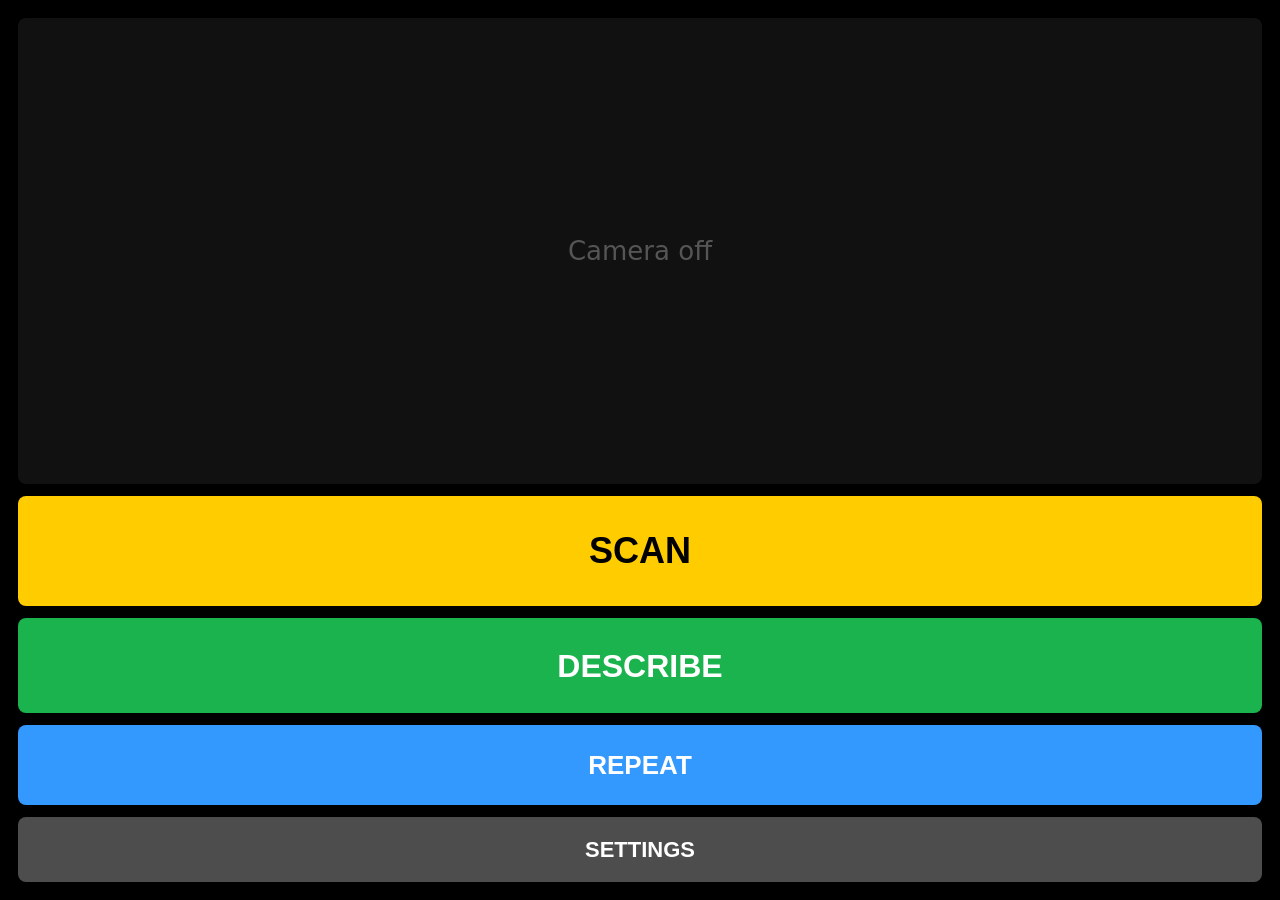
==== frontend/index.html @ 696ddb3e "WebApp" ====
<!DOCTYPE html>
<html lang="en">
<head>
    <meta charset="UTF-8">
    <meta name="viewport" content="width=device-width, initial-scale=1.0, user-scalable=no">
    <meta name="theme-color" content="#000000">
    <meta name="description" content="A-Eyes — assistive vision app for the visually impaired">
    <title>A-Eyes</title>
    <link rel="stylesheet" href="css/style.css">
</head>
<body>

  <!-- ══════════════════════════════════════════════════════════════════════
       Écran principal — caméra + 4 boutons d'action
       Correspond à MainScreen dans Kivy
  ══════════════════════════════════════════════════════════════════════════ -->
  <main id="main-screen" role="main" aria-label="A-Eyes main screen">

    <!-- Zone caméra — affiche le flux vidéo ou un placeholder -->
    <div id="camera-container" role="img" aria-label="Camera preview area">
      <p id="camera-placeholder" aria-hidden="true">Camera off</p>
      <video id="camera-view"
             hidden
             autoplay
             playsinline
             muted
             aria-label="Live camera feed"></video>
    </div>

    <!-- Bouton SCAN — active/désactive le flux caméra -->
    <button id="btn-scan"
            class="btn btn-scan"
            aria-label="Toggle camera"
            aria-pressed="false">
      SCAN
    </button>

    <!-- Bouton DESCRIBE — envoie un frame au backend pour analyse IA -->
    <button id="btn-describe"
            class="btn btn-describe"
            aria-label="Describe the current scene">
      DESCRIBE
    </button>

    <!-- Bouton REPEAT — relit le dernier message TTS -->
    <button id="btn-repeat"
            class="btn btn-repeat"
            aria-label="Repeat last spoken message">
      REPEAT
    </button>

    <!-- Bouton SETTINGS — navigue vers l'écran de réglages -->
    <button id="btn-settings"
            class="btn btn-settings"
            aria-label="Open settings">
      SETTINGS
    </button>

  </main>


  <!-- ══════════════════════════════════════════════════════════════════════
       Écran réglages — vitesse de parole
       Correspond à SettingsScreen dans Kivy
  ══════════════════════════════════════════════════════════════════════════ -->
  <section id="settings-screen"
           hidden
           role="region"
           aria-label="Settings screen">

    <h1>SETTINGS</h1>

    <label for="rate-slider">Speech rate</label>

    <!-- Slider vitesse TTS — 80 à 250 mots/minute, défaut 160 -->
    <input type="range"
           id="rate-slider"
           min="80" max="250" value="160" step="10"
           aria-valuemin="80" aria-valuemax="250" aria-valuenow="160"
           aria-label="Speech rate in words per minute">

    <!-- Valeur courante affichée et annoncée aux lecteurs d'écran -->
    <output id="rate-value"
            for="rate-slider"
            aria-live="polite">160 words/min</output>

    <!-- Bouton retour -->
    <button id="btn-back"
            class="btn btn-back"
            aria-label="Save settings and return to main screen">
      ← BACK
    </button>

  </section>


  <script type="module" src="js/app.js"></script>
</body>
</html>
---- frontend/css/style.css ----
/* ═══════════════════════════════════════════════════════════════════════════
   style.css — A-Eyes Web UI
   Reprend fidèlement les couleurs et tailles de Src/config.py.
   Fort contraste pour utilisateurs malvoyants.
   ═══════════════════════════════════════════════════════════════════════════ */

/* ── Variables (équivalents CSS de config.py) ─────────────────────────────── */
:root {
  /* Couleurs — converties depuis les tuples RGBA Kivy (0–1) vers CSS */
  --bg-color:       #000000;   /* BG_COLOR       (0, 0, 0)           */
  --btn-scan:       #ffcc00;   /* BTN_SCAN_COLOR  (1, 0.8, 0)         */
  --btn-desc:       #1ab34d;   /* BTN_DESC_COLOR  (0.1, 0.7, 0.3)     */
  --btn-rep:        #3399ff;   /* BTN_REP_COLOR   (0.2, 0.6, 1)       */
  --btn-set:        #4d4d4d;   /* BTN_SET_COLOR   (0.3, 0.3, 0.3)     */
  --text-dark:      #000000;   /* BTN_DARK_TEXT                       */
  --text-light:     #ffffff;   /* BTN_LIGHT_TEXT                      */
  --text-accent:    #ffcc00;

  /* Typographie — sp → px (1sp ≈ 1px sur écran standard) */
  --font-xl:  36px;   /* FONT_SIZE_XL */
  --font-l:   32px;   /* FONT_SIZE_L  */
  --font-m:   26px;   /* FONT_SIZE_M  */
  --font-s:   22px;   /* FONT_SIZE_S  */

  /* Hauteurs boutons — dp → px */
  --btn-h-xl: 110px;  /* BTN_HEIGHT_XL */
  --btn-h-l:   95px;  /* BTN_HEIGHT_L  */
  --btn-h-m:   80px;  /* BTN_HEIGHT_M  */
  --btn-h-s:   65px;  /* BTN_HEIGHT_S  */

  /* Espacements */
  --padding: 18px;    /* PADDING  */
  --spacing: 12px;    /* SPACING  */
}

/* ── Reset ───────────────────────────────────────────────────────────────── */
*, *::before, *::after {
  box-sizing: border-box;
  margin: 0;
  padding: 0;
}

/* Force l'attribut HTML `hidden` à toujours masquer l'élément,
   même si une règle CSS plus spécifique (ex: #settings-screen { display:flex })
   tenterait de le remplacer. Sans ce correctif, les deux écrans s'affichent
   simultanément car l'ID selector a une spécificité supérieure à [hidden]. */
[hidden] { display: none !important; }

html, body {
  height: 100%;
  overflow: hidden;
  background: var(--bg-color);
  color: var(--text-light);
  font-family: system-ui, -apple-system, sans-serif;
}

/* ── Écrans (screens) ────────────────────────────────────────────────────── */
/* Chaque écran occupe toute la hauteur de la fenêtre */
#main-screen,
#settings-screen {
  display: flex;
  flex-direction: column;
  height: 100dvh;          /* dvh = prend en compte la barre d'adresse mobile */
  padding: var(--padding);
  gap: var(--spacing);
}

/* ── Zone caméra ─────────────────────────────────────────────────────────── */
#camera-container {
  flex: 1;              /* prend tout l'espace disponible (comme size_hint: 0.5 côté Kivy) */
  min-height: 0;        /* nécessaire pour que flex: 1 fonctionne dans une colonne */
  position: relative;
  background: #111111;
  border-radius: 8px;
  overflow: hidden;
  display: flex;
  align-items: center;
  justify-content: center;
}

#camera-placeholder {
  color: #555555;
  font-size: var(--font-m);
  text-align: center;
  pointer-events: none;
  user-select: none;
}

#camera-view {
  width: 100%;
  height: 100%;
  object-fit: contain;
  display: block;
}

/* ── Boutons (communs) ───────────────────────────────────────────────────── */
.btn {
  display: block;
  width: 100%;
  flex-shrink: 0;
  border: none;
  border-radius: 8px;
  font-size: var(--font-l);
  font-weight: bold;
  cursor: pointer;
  line-height: 1;
  transition: opacity 0.12s;
}

.btn:active  { opacity: 0.72; }

/* Indicateur de focus visible — indispensable pour l'accessibilité clavier */
.btn:focus-visible {
  outline: 4px solid var(--btn-scan);
  outline-offset: 3px;
}

/* ── Boutons spécifiques ─────────────────────────────────────────────────── */
.btn-scan {
  background: var(--btn-scan);
  color: var(--text-dark);      /* noir sur jaune = contraste maximal */
  height: var(--btn-h-xl);
  font-size: var(--font-xl);
}

.btn-describe {
  background: var(--btn-desc);
  color: var(--text-light);
  height: var(--btn-h-l);
}

.btn-repeat {
  background: var(--btn-rep);
  color: var(--text-light);
  height: var(--btn-h-m);
  font-size: var(--font-m);
}

.btn-settings {
  background: var(--btn-set);
  color: var(--text-light);
  height: var(--btn-h-s);
  font-size: var(--font-s);
}

/* ── Écran réglages ──────────────────────────────────────────────────────── */
#settings-screen h1 {
  font-size: 34px;
  color: var(--text-light);
  text-align: center;
  padding: 12px 0;
  flex-shrink: 0;
}

#settings-screen label {
  font-size: var(--font-m);
  color: #cccccc;
  flex-shrink: 0;
}

#rate-slider {
  width: 100%;
  height: 60px;
  accent-color: var(--btn-scan);
  cursor: pointer;
  flex-shrink: 0;
}

#rate-value {
  display: block;
  font-size: var(--font-s);
  color: var(--text-accent);
  text-align: center;
  flex-shrink: 0;
}

.btn-back {
  margin-top: auto;       /* pousse le bouton en bas de l'écran */
  background: var(--btn-set);
  color: var(--text-light);
  height: var(--btn-h-m);
  font-size: var(--font-m);
}

/* ── Responsive — mobile portrait (petits écrans) ────────────────────────── */
@media (max-width: 480px) {
  :root {
    --font-xl: 28px;
    --font-l:  24px;
    --font-m:  20px;
    --font-s:  17px;
    --btn-h-xl: 90px;
    --btn-h-l:  78px;
    --btn-h-m:  65px;
    --btn-h-s:  54px;
  }
}
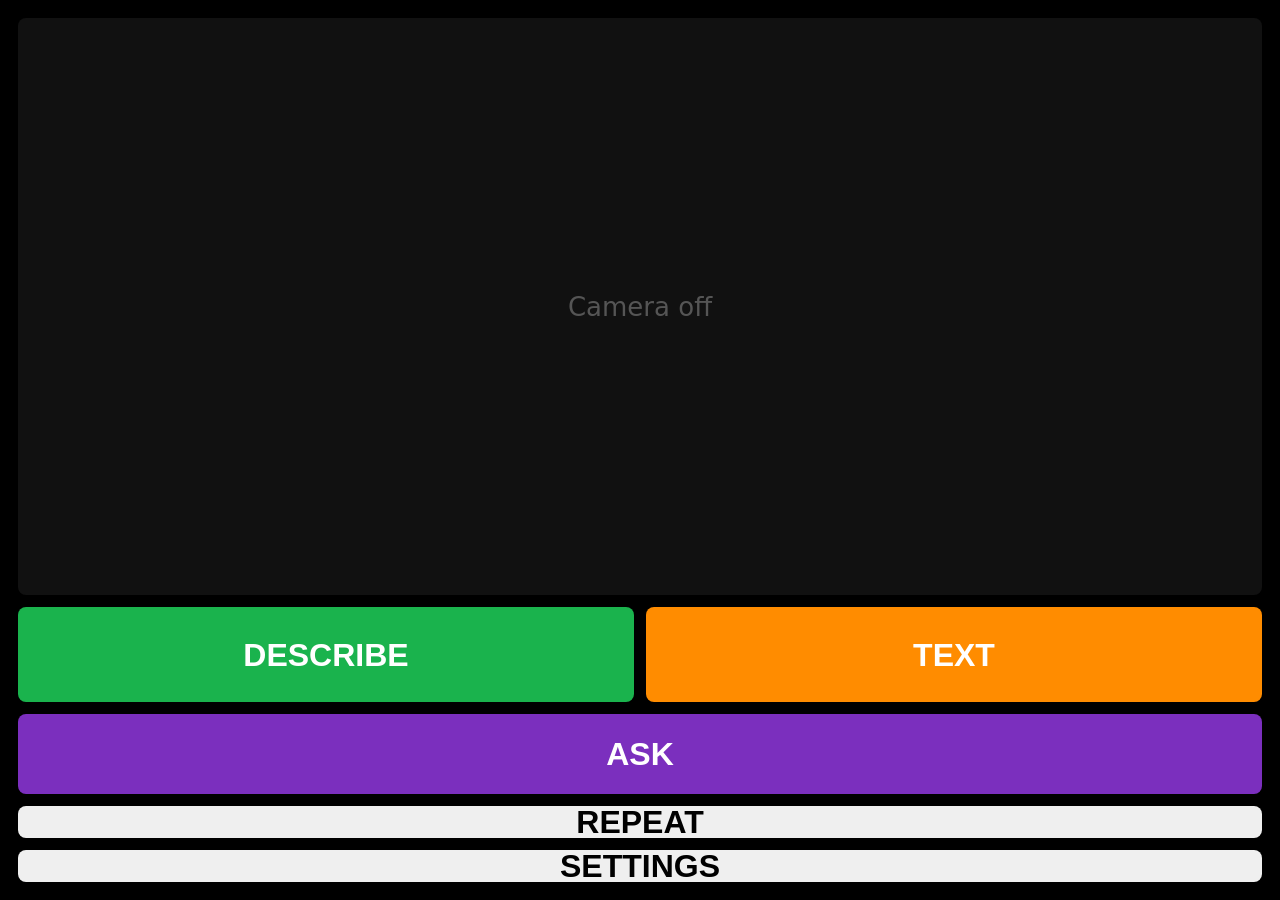
==== commit ad9c9ff9: "V3" ====
--- a/frontend/index.html
+++ b/frontend/index.html
@@ -27,19 +27,25 @@
              aria-label="Live camera feed"></video>
     </div>
 
-    <!-- Bouton SCAN — active/désactive le flux caméra -->
-    <button id="btn-scan"
-            class="btn btn-scan"
-            aria-label="Toggle camera"
-            aria-pressed="false">
-      SCAN
-    </button>
+    <!-- Boutons DESCRIBE + TEXT — côte à côte -->
+    <div class="btn-row">
+      <button id="btn-describe"
+              class="btn btn-describe"
+              aria-label="Describe the current scene">
+        DESCRIBE
+      </button>
+      <button id="btn-text"
+              class="btn btn-text"
+              aria-label="Read text in the current scene">
+        TEXT
+      </button>
+    </div>
 
-    <!-- Bouton DESCRIBE — envoie un frame au backend pour analyse IA -->
-    <button id="btn-describe"
-            class="btn btn-describe"
-            aria-label="Describe the current scene">
-      DESCRIBE
+    <!-- Bouton ASK — pose une question sur la dernière image analysée -->
+    <button id="btn-ask"
+            class="btn btn-ask"
+            aria-label="Ask a question about the last image">
+      ASK
     </button>
 
     <!-- Bouton REPEAT — relit le dernier message TTS -->
--- a/frontend/css/style.css
+++ b/frontend/css/style.css
@@ -116,11 +116,15 @@
 }
 
 /* ── Boutons spécifiques ─────────────────────────────────────────────────── */
-.btn-scan {
-  background: var(--btn-scan);
-  color: var(--text-dark);      /* noir sur jaune = contraste maximal */
-  height: var(--btn-h-xl);
-  font-size: var(--font-xl);
+/* Conteneur DESCRIBE + TEXT côte à côte */
+.btn-row {
+  display: flex;
+  gap: var(--spacing);
+  flex-shrink: 0;
+}
+
+.btn-row .btn {
+  flex: 1;
 }
 
 .btn-describe {
@@ -129,7 +133,17 @@
   height: var(--btn-h-l);
 }
 
-.btn-repeat {
+.btn-text {
+  background: #FF8C00;
+  color: var(--text-light);
+  height: var(--btn-h-l);
+}
+
+.btn-ask {
+  background: #7B2FBE;
+  color: var(--text-light);
+  height: var(--btn-h-m);
+}
   background: var(--btn-rep);
   color: var(--text-light);
   height: var(--btn-h-m);
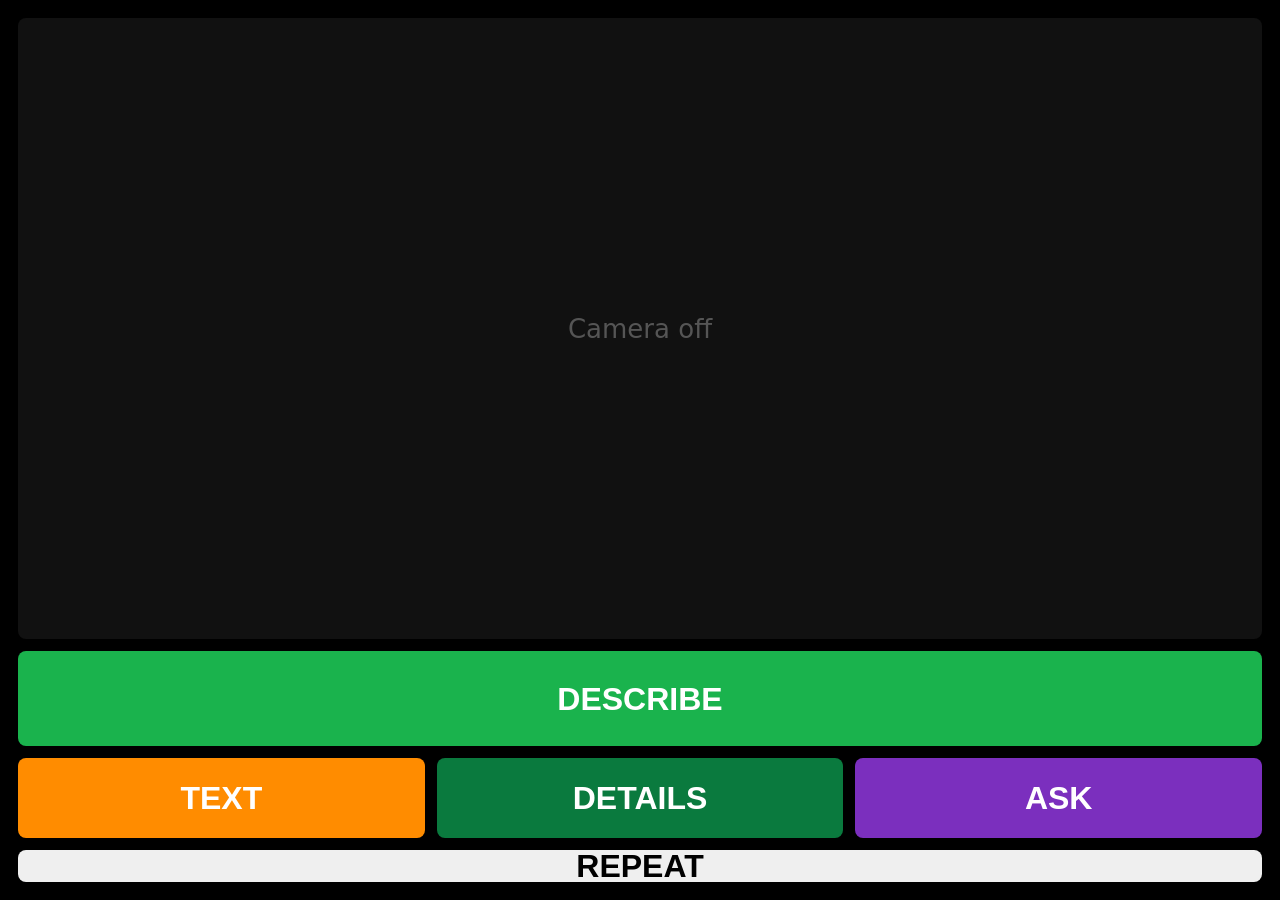
==== commit 4b6c9b40: "V3Bis" ====
--- a/frontend/index.html
+++ b/frontend/index.html
@@ -27,26 +27,31 @@
              aria-label="Live camera feed"></video>
     </div>
 
-    <!-- Boutons DESCRIBE + TEXT — côte à côte -->
+    <!-- Bouton DESCRIBE — pleine largeur -->
+    <button id="btn-describe"
+            class="btn btn-describe"
+            aria-label="Describe the current scene">
+      DESCRIBE
+    </button>
+
+    <!-- TEXT + DETAILS + ASK — côte à côte -->
     <div class="btn-row">
-      <button id="btn-describe"
-              class="btn btn-describe"
-              aria-label="Describe the current scene">
-        DESCRIBE
-      </button>
       <button id="btn-text"
               class="btn btn-text"
               aria-label="Read text in the current scene">
         TEXT
       </button>
+      <button id="btn-details"
+              class="btn btn-details"
+              aria-label="Get a detailed description of the current scene">
+        DETAILS
+      </button>
+      <button id="btn-ask"
+              class="btn btn-ask"
+              aria-label="Ask a question about the last image">
+        ASK
+      </button>
     </div>
-
-    <!-- Bouton ASK — pose une question sur la dernière image analysée -->
-    <button id="btn-ask"
-            class="btn btn-ask"
-            aria-label="Ask a question about the last image">
-      ASK
-    </button>
 
     <!-- Bouton REPEAT — relit le dernier message TTS -->
     <button id="btn-repeat"
@@ -55,49 +60,7 @@
       REPEAT
     </button>
 
-    <!-- Bouton SETTINGS — navigue vers l'écran de réglages -->
-    <button id="btn-settings"
-            class="btn btn-settings"
-            aria-label="Open settings">
-      SETTINGS
-    </button>
-
   </main>
-
-
-  <!-- ══════════════════════════════════════════════════════════════════════
-       Écran réglages — vitesse de parole
-       Correspond à SettingsScreen dans Kivy
-  ══════════════════════════════════════════════════════════════════════════ -->
-  <section id="settings-screen"
-           hidden
-           role="region"
-           aria-label="Settings screen">
-
-    <h1>SETTINGS</h1>
-
-    <label for="rate-slider">Speech rate</label>
-
-    <!-- Slider vitesse TTS — 80 à 250 mots/minute, défaut 160 -->
-    <input type="range"
-           id="rate-slider"
-           min="80" max="250" value="160" step="10"
-           aria-valuemin="80" aria-valuemax="250" aria-valuenow="160"
-           aria-label="Speech rate in words per minute">
-
-    <!-- Valeur courante affichée et annoncée aux lecteurs d'écran -->
-    <output id="rate-value"
-            for="rate-slider"
-            aria-live="polite">160 words/min</output>
-
-    <!-- Bouton retour -->
-    <button id="btn-back"
-            class="btn btn-back"
-            aria-label="Save settings and return to main screen">
-      ← BACK
-    </button>
-
-  </section>
 
 
   <script type="module" src="js/app.js"></script>
--- a/frontend/css/style.css
+++ b/frontend/css/style.css
@@ -136,7 +136,13 @@
 .btn-text {
   background: #FF8C00;
   color: var(--text-light);
-  height: var(--btn-h-l);
+  height: var(--btn-h-m);
+}
+
+.btn-details {
+  background: #0a7a3e;
+  color: var(--text-light);
+  height: var(--btn-h-m);
 }
 
 .btn-ask {
@@ -145,52 +151,6 @@
   height: var(--btn-h-m);
 }
   background: var(--btn-rep);
-  color: var(--text-light);
-  height: var(--btn-h-m);
-  font-size: var(--font-m);
-}
-
-.btn-settings {
-  background: var(--btn-set);
-  color: var(--text-light);
-  height: var(--btn-h-s);
-  font-size: var(--font-s);
-}
-
-/* ── Écran réglages ──────────────────────────────────────────────────────── */
-#settings-screen h1 {
-  font-size: 34px;
-  color: var(--text-light);
-  text-align: center;
-  padding: 12px 0;
-  flex-shrink: 0;
-}
-
-#settings-screen label {
-  font-size: var(--font-m);
-  color: #cccccc;
-  flex-shrink: 0;
-}
-
-#rate-slider {
-  width: 100%;
-  height: 60px;
-  accent-color: var(--btn-scan);
-  cursor: pointer;
-  flex-shrink: 0;
-}
-
-#rate-value {
-  display: block;
-  font-size: var(--font-s);
-  color: var(--text-accent);
-  text-align: center;
-  flex-shrink: 0;
-}
-
-.btn-back {
-  margin-top: auto;       /* pousse le bouton en bas de l'écran */
-  background: var(--btn-set);
   color: var(--text-light);
   height: var(--btn-h-m);
   font-size: var(--font-m);
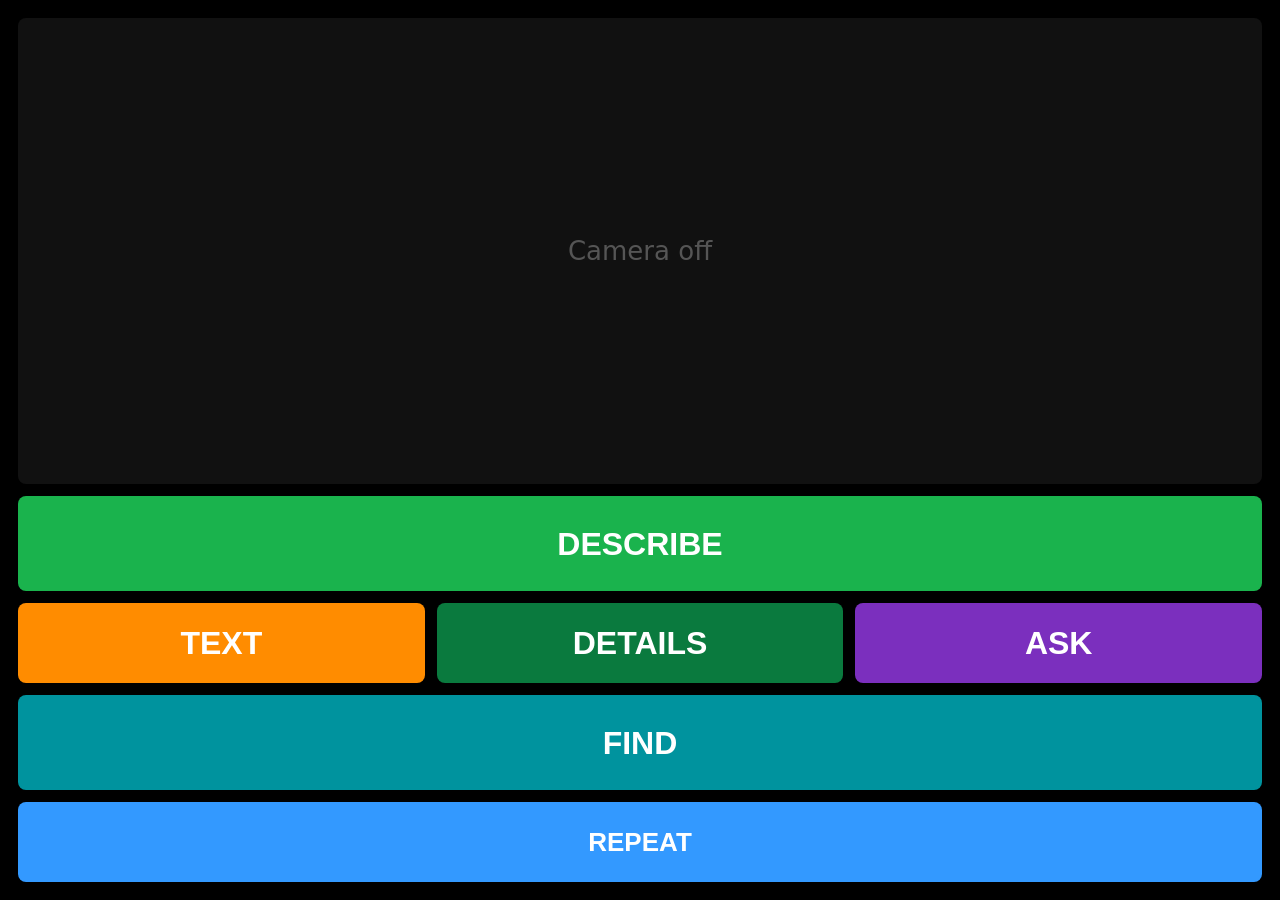
==== commit eef36589: "V4" ====
--- a/frontend/index.html
+++ b/frontend/index.html
@@ -53,6 +53,13 @@
       </button>
     </div>
 
+    <!-- Bouton FIND — recherche guidée d'un objet — pleine largeur -->
+    <button id="btn-find"
+            class="btn btn-find"
+            aria-label="Find an object by voice guidance">
+      FIND
+    </button>
+
     <!-- Bouton REPEAT — relit le dernier message TTS -->
     <button id="btn-repeat"
             class="btn btn-repeat"
@@ -63,6 +70,21 @@
   </main>
 
 
+  <!-- ══════════════════════════════════════════════════════════════════════
+       Overlay STOP — visible uniquement pendant une session FIND
+  ══════════════════════════════════════════════════════════════════════════ -->
+  <div id="find-overlay" hidden role="status" aria-live="polite">
+    <p class="find-overlay-text">
+      Searching for <span id="find-target"></span>…
+    </p>
+    <button id="btn-find-stop"
+            class="btn btn-stop"
+            aria-label="Stop search">
+      STOP
+    </button>
+  </div>
+
+
   <script type="module" src="js/app.js"></script>
 </body>
 </html>
--- a/frontend/css/style.css
+++ b/frontend/css/style.css
@@ -150,11 +150,62 @@
   color: var(--text-light);
   height: var(--btn-h-m);
 }
+
+.btn-find {
+  background: #00939E;
+  color: var(--text-light);
+  height: var(--btn-h-l);
+}
+
+.btn-repeat {
   background: var(--btn-rep);
   color: var(--text-light);
   height: var(--btn-h-m);
   font-size: var(--font-m);
 }
+
+/* ── Overlay FIND — visible pendant une session de recherche ─────────────── */
+#find-overlay {
+  position: fixed;
+  inset: 0;
+  z-index: 1000;
+  background: rgba(0, 0, 0, 0.85);
+  display: flex;
+  flex-direction: column;
+  align-items: center;
+  justify-content: center;
+  gap: 40px;
+  padding: var(--padding);
+}
+
+#find-overlay[hidden] { display: none; }
+
+.find-overlay-text {
+  color: var(--text-accent);
+  font-size: var(--font-l);
+  font-weight: bold;
+  text-align: center;
+  line-height: 1.3;
+}
+
+#find-target {
+  color: var(--text-light);
+  text-transform: uppercase;
+}
+
+.btn-stop {
+  background: #cc0000;
+  color: var(--text-light);
+  width: 80%;
+  max-width: 480px;
+  height: 140px;
+  font-size: 48px;
+  font-weight: 900;
+  letter-spacing: 4px;
+  border: 4px solid #ffffff;
+}
+
+.btn-stop:active { background: #990000; }
 
 /* ── Responsive — mobile portrait (petits écrans) ────────────────────────── */
 @media (max-width: 480px) {
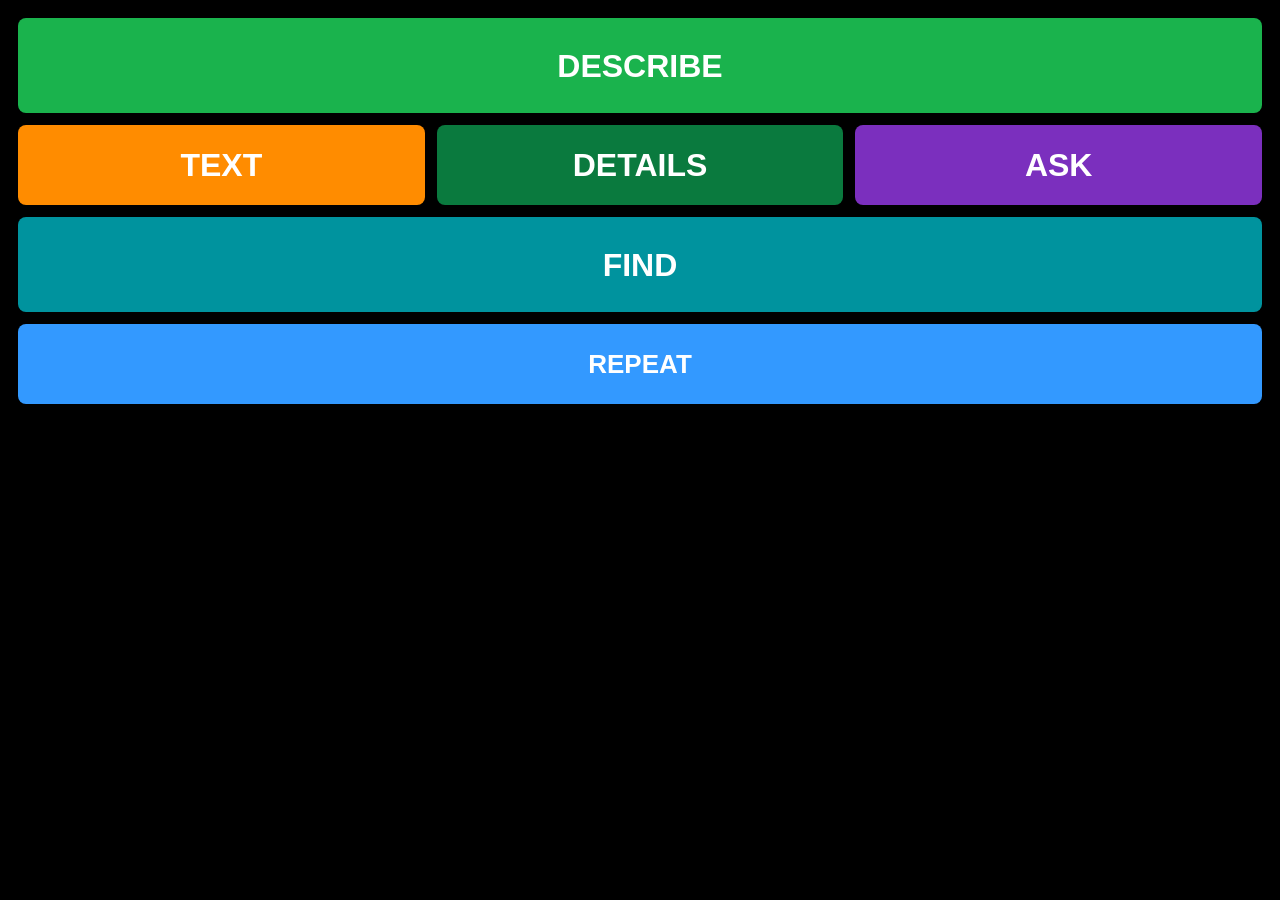
==== commit 5cf0067b: "V4_5" ====
--- a/frontend/index.html
+++ b/frontend/index.html
@@ -16,16 +16,13 @@
   ══════════════════════════════════════════════════════════════════════════ -->
   <main id="main-screen" role="main" aria-label="A-Eyes main screen">
 
-    <!-- Zone caméra — affiche le flux vidéo ou un placeholder -->
-    <div id="camera-container" role="img" aria-label="Camera preview area">
-      <p id="camera-placeholder" aria-hidden="true">Camera off</p>
-      <video id="camera-view"
-             hidden
-             autoplay
-             playsinline
-             muted
-             aria-label="Live camera feed"></video>
-    </div>
+    <!-- Vidéo caméra invisible — utilisée uniquement pour la capture de frames -->
+    <video id="camera-view"
+           style="position:absolute;width:1px;height:1px;opacity:0;pointer-events:none;"
+           autoplay
+           playsinline
+           muted
+           aria-hidden="true"></video>
 
     <!-- Bouton DESCRIBE — pleine largeur -->
     <button id="btn-describe"
@@ -77,6 +74,7 @@
     <p class="find-overlay-text">
       Searching for <span id="find-target"></span>…
     </p>
+    <span id="find-status" hidden aria-hidden="true"></span>
     <button id="btn-find-stop"
             class="btn btn-stop"
             aria-label="Stop search">
--- a/frontend/css/style.css
+++ b/frontend/css/style.css
@@ -63,34 +63,6 @@
   height: 100dvh;          /* dvh = prend en compte la barre d'adresse mobile */
   padding: var(--padding);
   gap: var(--spacing);
-}
-
-/* ── Zone caméra ─────────────────────────────────────────────────────────── */
-#camera-container {
-  flex: 1;              /* prend tout l'espace disponible (comme size_hint: 0.5 côté Kivy) */
-  min-height: 0;        /* nécessaire pour que flex: 1 fonctionne dans une colonne */
-  position: relative;
-  background: #111111;
-  border-radius: 8px;
-  overflow: hidden;
-  display: flex;
-  align-items: center;
-  justify-content: center;
-}
-
-#camera-placeholder {
-  color: #555555;
-  font-size: var(--font-m);
-  text-align: center;
-  pointer-events: none;
-  user-select: none;
-}
-
-#camera-view {
-  width: 100%;
-  height: 100%;
-  object-fit: contain;
-  display: block;
 }
 
 /* ── Boutons (communs) ───────────────────────────────────────────────────── */
